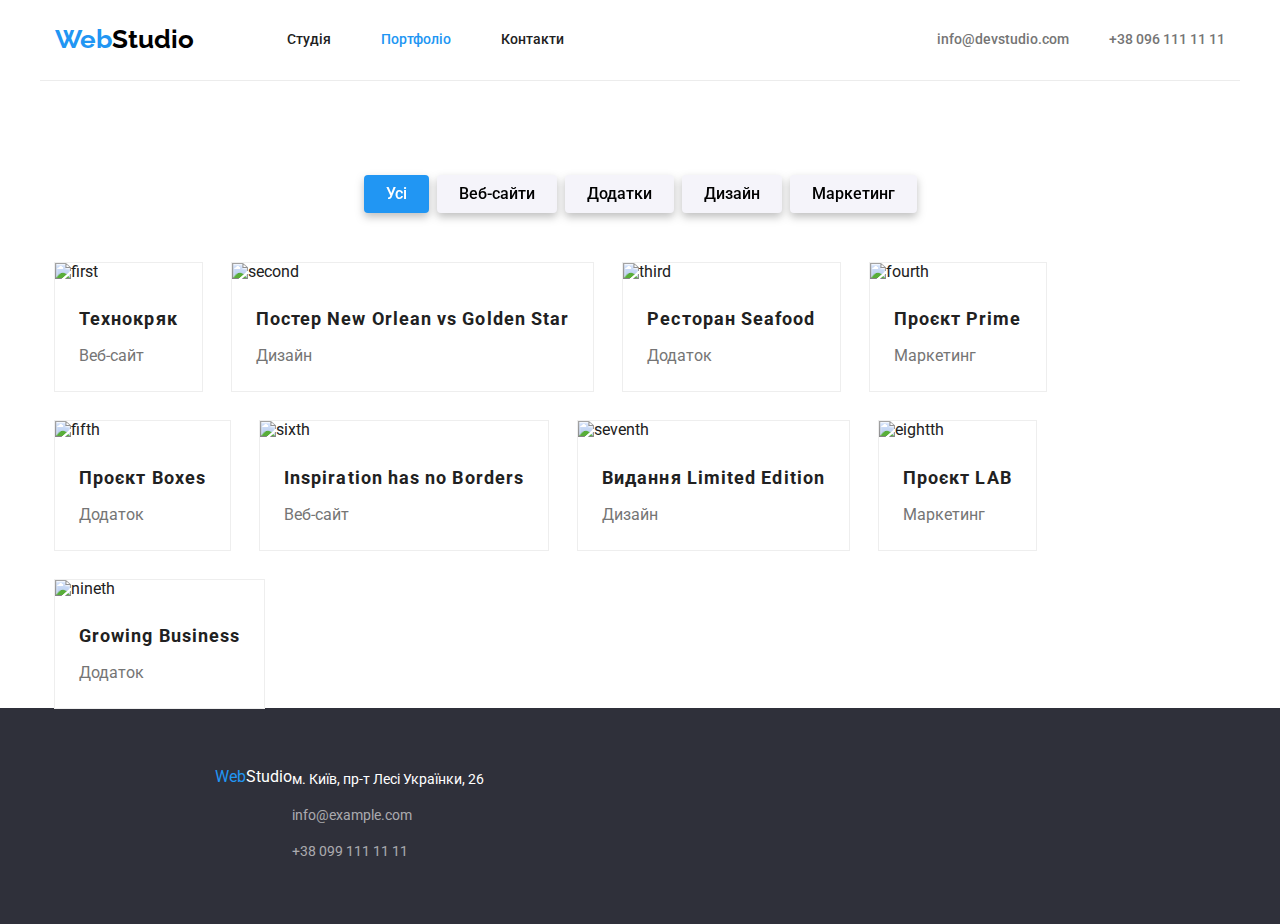
==== portfolio.html @ 038232db "add graphics" ====
<!DOCTYPE html>
<html lang="en">
  <head>
    <meta charset="UTF-8" />
    <meta http-equiv="X-UA-Compatible" content="IE=edge" />
    <meta name="viewport" content="width=device-width, initial-scale=1.0" />
    <link rel="preconnect" href="https://fonts.googleapis.com" />
    <link rel="preconnect" href="https://fonts.gstatic.com" crossorigin />
    <link
      href="https://fonts.googleapis.com/css2?family=Raleway:wght@700&family=Roboto:wght@400;500;700;900&display=swap"
      rel="stylesheet"
    />
    <link
      rel="stylesheet"
      href="https://cdnjs.cloudflare.com/ajax/libs/modern-normalize/1.0.0/modern-normalize.min.css"
    />
    <link rel="stylesheet" href="./css/styles.css" />
    <title>Portfolio</title>
  </head>
  <body>
    <!-- HEADER -->
    <header>
      <div class="container header">
        <nav class="nav-header">
          <a href="/" lang="en" class="logo upper-logo">
            <span class="logo-blue">Web</span
            ><span class="logo-black">Studio</span>
          </a>
          <ul class="header-list">
            <li class="header-list-item"><a href="./index.html">Студія</a></li>
            <li class="header-list-item header-list-item-portfolio">
              <a href="/">Портфоліо</a>
            </li>
            <li class="header-list-item"><a href="#contacts">Контакти</a></li>
          </ul>
        </nav>
        <div class="header-contacts">
          <ul class="header-contacts-list">
            <li class="header-contacts-list-item">
              <a href="mailto:info@devstudio.com">info@devstudio.com</a>
            </li>
            <li class="header-contacts-list-item">
              <a href="tel:+380961111111">+38 096 111 11 11</a>
            </li>
          </ul>
        </div>
      </div>
    </header>
    <!-- PORTFOLIO -->
    <main>
      <section>
        <div class="container navigation">
          <h2 hidden>Всі розділи</h2>
          <nav class="nav-buttons">
            <button class="button portfolio-btn active-btn" type="button">
              Усі
            </button>
            <button class="button portfolio-btn" type="button">
              Веб-сайти
            </button>
            <button class="button portfolio-btn" type="button">Додатки</button>
            <button class="button portfolio-btn" type="button">Дизайн</button>
            <button class="button portfolio-btn" type="button">
              Маркетинг
            </button>
          </nav>
        </div>
      </section>
      <section>
        <div class="container cards">
          <h2 hidden>Наші проєкти</h2>
          <ul class="card-list">
            <li class="card-item">
              <img
                src="./images/portfolio/first_pic.jpg"
                alt="first"
                width="370"
                height="294"
              />
              <div class="card-info">
                <h3 class="card-title">Технокряк</h3>
                <p class="card-desk">Веб-сайт</p>
              </div>
            </li>
            <li class="card-item">
              <img
                src="./images/portfolio/second_pic.jpg"
                alt="second"
                width="370"
                height="294"
              />
              <div class="card-info">
                <h3 class="card-title">Постер New Orlean vs Golden Star</h3>
                <p class="card-desk">Дизайн</p>
              </div>
            </li>
            <li class="card-item">
              <img
                src="./images/portfolio/third_pic.jpg"
                alt="third"
                width="370"
                height="294"
              />
              <div class="card-info">
                <h3 class="card-title">Ресторан Seafood</h3>
                <p class="card-desk">Додаток</p>
              </div>
            </li>
            <li class="card-item">
              <img
                src="./images/portfolio/fourth_pic.jpg"
                alt="fourth"
                width="370"
                height="294"
              />
              <div class="card-info">
                <h3 class="card-title">Проєкт Prime</h3>
                <p class="card-desk">Маркетинг</p>
              </div>
            </li>
            <li class="card-item">
              <img
                src="./images/portfolio/fifth_pic.jpg"
                alt="fifth"
                width="370"
                height="294"
              />
              <div class="card-info">
                <h3 class="card-title">Проєкт Boxes</h3>
                <p class="card-desk">Додаток</p>
              </div>
            </li>
            <li class="card-item">
              <img
                src="./images/portfolio/sixth_pic.jpg"
                alt="sixth"
                width="370"
                height="294"
              />
              <div class="card-info">
                <h3 class="card-title">Inspiration has no Borders</h3>
                <p class="card-desk">Веб-сайт</p>
              </div>
            </li>
            <li class="card-item">
              <img
                src="./images/portfolio/seventh_pic.jpg"
                alt="seventh"
                width="370"
                height="294"
              />
              <div class="card-info">
                <h3 class="card-title">Видання Limited Edition</h3>
                <p class="card-desk">Дизайн</p>
              </div>
            </li>
            <li class="card-item">
              <img
                src="./images/portfolio/eigthth_pic.jpg"
                alt="eightth"
                width="370"
                height="294"
              />
              <div class="card-info">
                <h3 class="card-title">Проєкт LAB</h3>
                <p class="card-desk">Маркетинг</p>
              </div>
            </li>
            <li class="card-item">
              <img
                src="./images/portfolio/nineth_pic.jpg"
                alt="nineth"
                width="370"
                height="294"
              />
              <div class="card-info">
                <h3 class="card-title">Growing Business</h3>
                <p class="card-desk">Додаток</p>
              </div>
            </li>
          </ul>
        </div>
      </section>
    </main>
    <!-- FOOTER-SECTION -->
    <footer>
      <div class="footer">
        <a class="footer-logo" href="/" lang="en">
          <span class="logo-blue">Web</span
          ><span class="logo-white">Studio</span>
        </a>
        <address class="address-footer" id="contacts">
          <ul>
            <li class="list-address">м. Київ, пр-т Лесі Українки, 26</li>
            <li class="footer-list-contacts">
              <a class="footer-mail" href="mailto:info@example.com"
                >info@example.com</a
              >
            </li>
            <li class="footer-list-contacts">
              <a class="footer-tel" href="tel:+380991111111"
                >+38 099 111 11 11</a
              >
            </li>
          </ul>
        </address>
      </div>
    </footer>
  </body>
</html>
---- css/styles.css ----
:root {
    --brand-color-blue: #2196F3;
    --logo-color-black: #000000;
    --text-color-grey: #757575;
    --text-color-black: #212121;
    --text-color-white: #FFFFFF;
    --background-color-light: #FFFFFF;
    --background-color-grey: #F5F4FA;
    --background-color-black: #2F303A;
    --icon-grey-color: #AFB1B8;
}

body {
    color: var(--text-color-black);
    background-color: var(--background-color-light);
    font-family: 'Roboto', sans-serif;
}

a {
    text-decoration: none;
    color: currentColor;
}

h1, h2, h3, h4, p {
    margin: 0;
}

ul {
    list-style: none;
    padding: 0;
    margin: 0;
}

.container {
    width: 1200px;
    margin: 0 auto;
    padding: 0 15px;
}

.section {
    padding: 94px 0;
}

.button {
    cursor: pointer;
    border-radius: 4px;
    filter: drop-shadow(0px 4px 4px rgba(0, 0, 0, 0.25));
    border: none;
}

.logo {
    font-family: 'Raleway', sans-serif;
    font-weight: 700;
    font-size: 26px;
    line-height: 1.19;
}

.h2-title {
    font-weight: 700;
    font-size: 36px;
    line-height: 1.17;
    text-align: center;
    letter-spacing: 0.03em;
    margin-bottom: 50px;
}

/* HEADER */
.header {
    display: flex;
    justify-content: space-between;
    align-items: center;
}

.nav-header {
display: flex;
align-items: center;
}

.upper-logo {
    padding-top: 24px;
    padding-bottom: 25px;
    margin-right: 93px;
}

.logo-blue {
    color: var(--brand-color-blue);
}

.logo-black {
    color: var(--logo-color-black);
}

.header-list {
    display: flex;
}

.header-list-item {
    font-weight: 500;
    font-size: 14px;
    line-height: 1.14;
    padding: 32px 0;
}

.header-list-item:hover, .header-list-item:focus {
    color: var(--brand-color-blue);
}

.header-list-item:not(:last-child) {
    margin-right: 50px;
}

.header-contacts-link {
    margin-right: 10px;
}

.header-list-item-portfolio, .header-list-item-studio {
    color: var(--brand-color-blue);
}

.header-contacts {
    display: flex;
}

.header-contacts-list {
    display: flex;
    justify-content: space-between;
}

.header-contacts-list-item {
    display: flex;
    align-items: center;
    color: var(--text-color-grey);
    font-weight: 500;
    font-size: 14px;
    line-height: 1.14;
    padding: 32px 0;
}

.header-contacts-link:hover, .header-contacts-link:focus {
    color: var(--brand-color-blue);
}

.header-contacts-list-item:not(:last-child) {
margin-right: 40px;
}

.header-contacts-link:hover .header-icons {
    fill: var(--brand-color-blue);
}

.header-contacts-link:focus .header-icons {
    fill: var(--brand-color-blue);
}

.header-icons {
    fill: var(--text-color-grey);
    margin-right: 10px;
}

/* HERO */
.hero-section {
    background-image: linear-gradient(rgba(47, 48, 58, .4), rgba(47, 48, 58, .4)), url(../images/index/hero.jpg);
    background-repeat: no-repeat;
    background-size: cover;
    background-position: center;
    background-color: var(--background-color-black);
    max-width: 1600px;
    margin: 0 auto;
}

.hero {
    padding: 200px 0;
}

.hero-title {
    color: var(--text-color-white);
    font-weight: 900;
    font-size: 44px;
    text-align: center;
    letter-spacing: 0.06em;
    text-transform: uppercase;
    line-height: 1.36;
    width: 696px;
    height: 120px;
    margin: 0 auto 30px auto;
}

.hero-btn {
    display: block;
    color: var(--text-color-white);
    background-color: var(--brand-color-blue);
    font-weight: 700;
    line-height: 1.88;
    text-align: center;
    letter-spacing: 0.06em;
    margin: 0 auto;
    width: 200px;
    height: 50px;
}

/* FEATURES */
.advantages-list {
    display: flex;
}

.advantages-list-item {
    max-width: 270px;
}

.advantages-list-item:not(:last-child) {
    margin-right: 30px;
}

.features-svg-container {
    display: flex;
    justify-content: center;
    align-items: center;
    background-color: var(--background-color-grey);
    border-radius: 4px;
    height: 120px; 
    margin-bottom: 30px;
}

.features-title {
    font-weight: 700;
    font-size: 14px;
    line-height: 1.14;
    letter-spacing: 0.03em;
    text-transform: uppercase;
    margin-bottom: 10px;
}

.features-desc {
    color: var(--text-color-grey);
    font-size: 14px;
    line-height: 1.71;
    letter-spacing: 0.03em;
}

/* WHAT-ARE-WE-DOING */
.our-work {
    padding-bottom: 94px;
}

.our-work-list {
    display: flex;
    justify-content: space-between;
}

/* TEAM */
.team-section {
    background-color: var(--background-color-grey);
    padding-bottom: 94px;
}

.team-section-list {
    display: flex;
    justify-content: space-between;
    width: 1200px;
    margin: 0 auto;
    padding: 0 15px;
}

.team-section-list-item {
    background-color: var(--background-color-light);
    line-height: 1.19;
    text-align: center;
    box-shadow: 0px 1px 3px rgba(0, 0, 0, 0.12), 0px 1px 1px rgba(0, 0, 0, 0.14), 0px 2px 1px rgba(0, 0, 0, 0.2);
    border-radius: 0px 0px 4px 4px;
}

.team-person-name {
    font-weight: 500;
    margin: 30px auto 10px auto
}

.team-person-position {
    color: var(--text-color-grey);
    margin-bottom: 16px;
}

.team-socmedia-list {
    margin-bottom: 30px;
}

.team-socmedia-icon {
    fill: var(--icon-grey-color);
}

.socmedia-link:hover .team-socmedia-icon {
    fill: var(--text-color-white);
}

.socmedia-link:focus .team-socmedia-icon {
    fill: var(--text-color-white);
}

/* CLIENTS-SECTION */
.clients-list {
    display: flex;
    justify-content: space-between;
}

.clients-link {
    display: flex;
    width: 170px;
    height: 92px;
    justify-content: center;
    align-items: center;
    border: 1px solid #AFB1B8;
    border-radius: 4px;
}

.clients-link:hover {
    border-color: var(--brand-color-blue);
}

.clients-link:hover .client-icon {
    fill: var(--brand-color-blue);
}

.clients-link:focus .client-icon {
    fill: var(--brand-color-blue);
}

.client-icon {
    fill: var(--icon-grey-color);
}

/* FOOTER */
.footer {
    background-color: var(--background-color-black);
    padding: 60px 215px;
    display: flex;
}

.address-footer {
    font-style: normal;
    font-size: 14px;
    line-height: 1.71;
}

.footer-logo {
    display: flex;
    margin-bottom: 28px;
}

.logo-white {
    color: var(--text-color-white);
}

.list-address {
    color: var(--text-color-white);
    margin-bottom: 12px;
}

.footer-mail {
    display: flex;
    margin-bottom: 12px;
}

.footer-list-contacts {
    color: rgba(255, 255, 255, 0.6);
}

.footer-socmedia {
    margin-left: 94px;
}

.footer-title {
    font-size: 14px;
    line-height: 1.14;
    letter-spacing: 0.03em;
    text-transform: uppercase;
    color: var(--text-color-white);
    margin-bottom: 20px;
}

.socmedia-list {
    display: flex;
    justify-content: center;
    align-items: center;
    gap: 10px;
}

.socmedia-link {
    display: flex;
    justify-content: center;
    align-items: center;
    width: 44px;
    height: 44px;
    border-radius: 50%;
    background: rgba(255, 255, 255, 0.1);
}

.socmedia-icon {
    fill: var(--text-color-white);
}

.socmedia-link:hover, .socmedia-link:focus {
    background-color: var(--brand-color-blue);
}
 

/* PORTFOLIO */
.navigation {
    border-top: 1px solid #ECECEC;
    padding-top: 94px;

}

.nav-buttons {
    display: flex;
    justify-content: center;
    padding-bottom: 50px;
}

.portfolio-btn {
    background-color: var(--background-color-grey);
    border-radius: 4px;
    font-weight: 500;
    line-height: 1.62;
    text-align: center;
    padding: 6px 22px;
}

.portfolio-btn:not(:last-child) {
    margin-right: 8px;
}

.portfolio-btn:hover, .portfolio-btn:focus {
    color: var(--text-color-white);
    background-color: var(--brand-color-blue);
}

.active-btn {
    color: var(--text-color-white);
    background-color: var(--brand-color-blue);
}

.card-list {
    display: flex;
    flex-wrap: wrap;
    gap: 30px;
}

.card-item {
    outline: 1px solid #EEEEEE;
}

.card-info {
    padding: 20px 24px;
}

.card-title {
    font-weight: 700;
    font-size: 18px;
    line-height: 2.00;
    letter-spacing: 0.06em;
    margin-bottom: 4px;
}

.card-desk {
    color: var(--text-color-grey);
    line-height: 1.88;
}
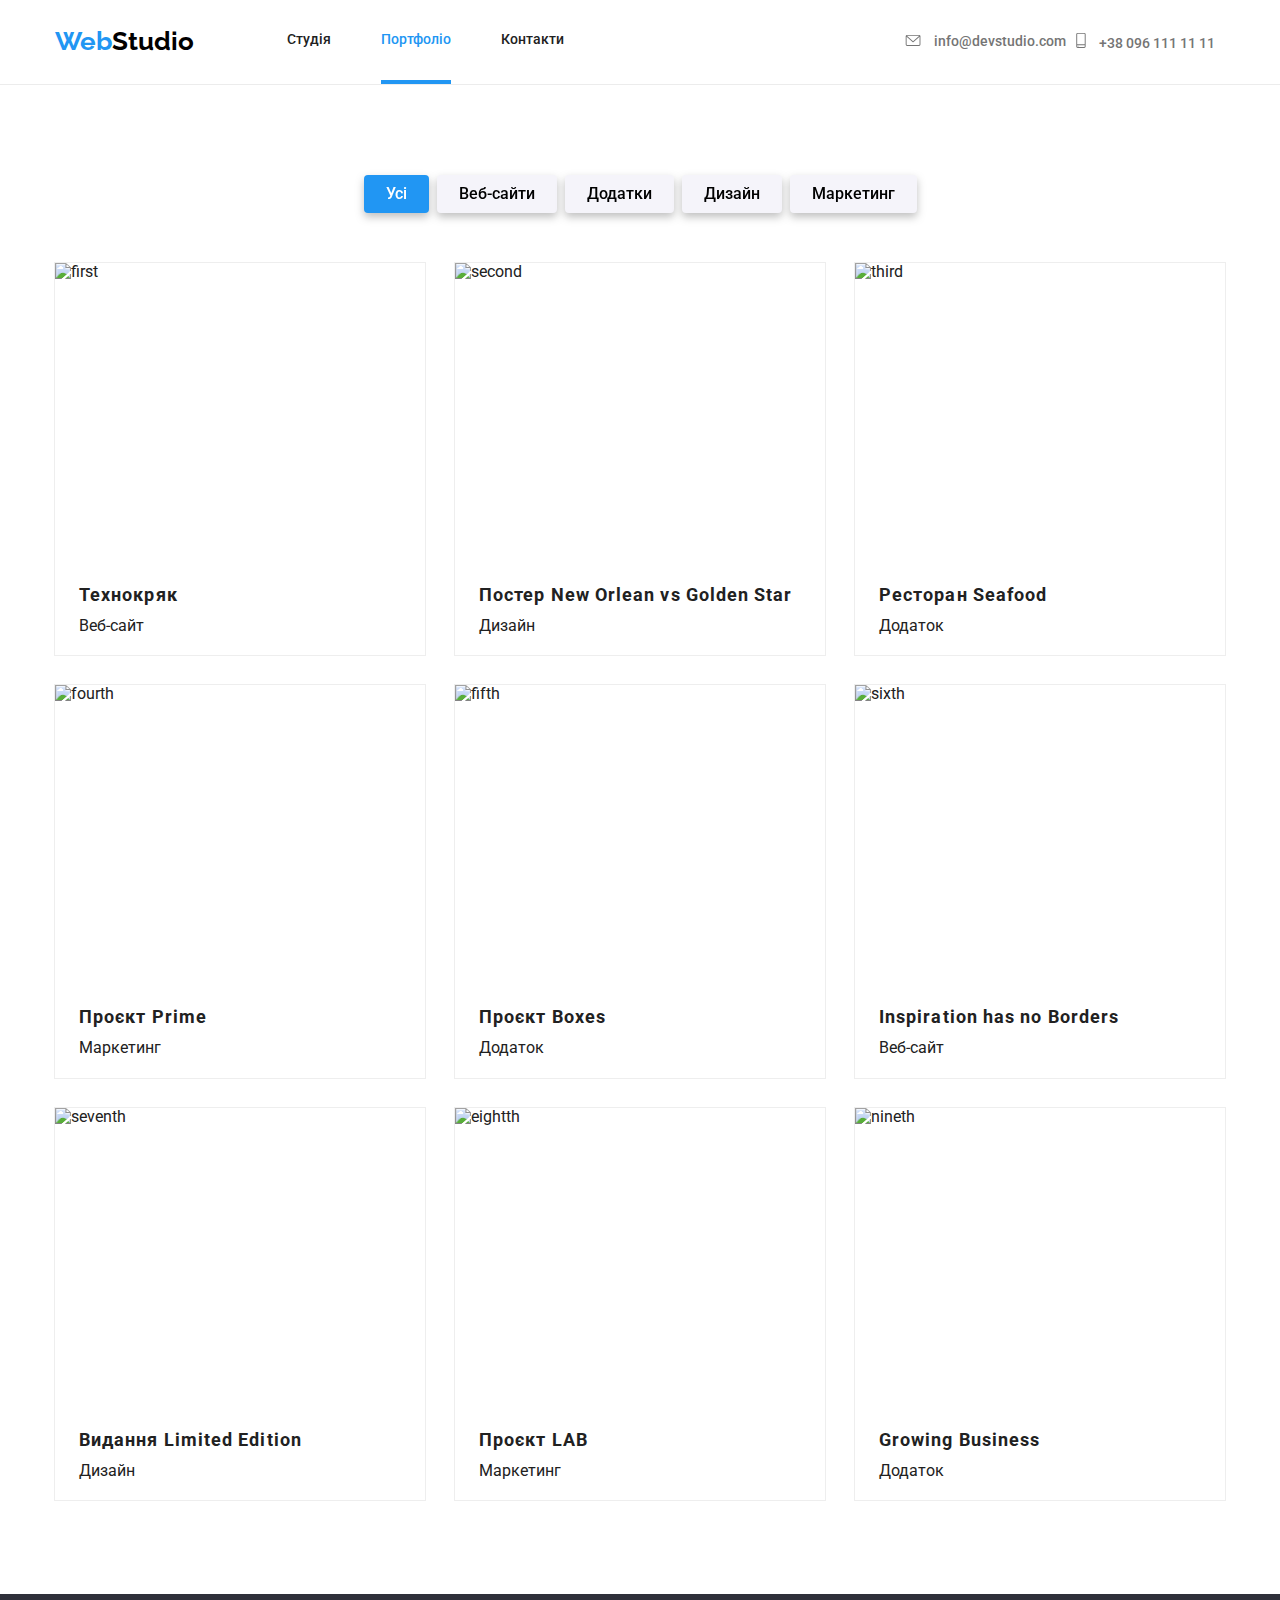
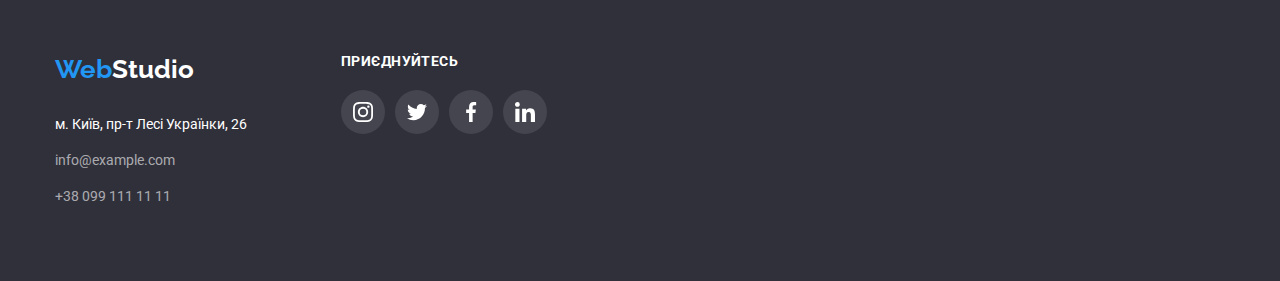
==== commit d9069361: "Merge pull request #5 from olekspyl/hw5" ====
--- a/portfolio.html
+++ b/portfolio.html
@@ -19,28 +19,46 @@
   </head>
   <body>
     <!-- HEADER -->
-    <header>
-      <div class="container header">
-        <nav class="nav-header">
-          <a href="/" lang="en" class="logo upper-logo">
-            <span class="logo-blue">Web</span
-            ><span class="logo-black">Studio</span>
+    <header class="header">
+      <div class="container header__container">
+        <nav class="header__nav nav">
+          <a href="/" lang="en" class="logo logo__header-logo">
+            <span class="logo--blue">Web</span
+            ><span class="logo--black">Studio</span>
           </a>
-          <ul class="header-list">
-            <li class="header-list-item"><a href="./index.html">Студія</a></li>
-            <li class="header-list-item header-list-item-portfolio">
-              <a href="/">Портфоліо</a>
-            </li>
-            <li class="header-list-item"><a href="#contacts">Контакти</a></li>
+          <ul class="nav-list">
+            <li class="nav-list__item">
+              <a class="nav-list__link" href="./index.html">Студія</a>
+            </li>
+            <li class="nav-list__item nav-list--active-item">
+              <a class="nav-list__link" href="/">Портфоліо</a>
+            </li>
+            <li class="nav-list__item">
+              <a class="nav-list__link" href="#contacts">Контакти</a>
+            </li>
           </ul>
         </nav>
-        <div class="header-contacts">
-          <ul class="header-contacts-list">
-            <li class="header-contacts-list-item">
-              <a href="mailto:info@devstudio.com">info@devstudio.com</a>
-            </li>
-            <li class="header-contacts-list-item">
-              <a href="tel:+380961111111">+38 096 111 11 11</a>
+        <div class="contacts">
+          <ul class="contacts__list">
+            <li class="contacts__item--rgb">
+              <a class="contacts__link" href="mailto:info@devstudio.com">
+                <svg class="contacts__icon" width="16" height="12">
+                  <use
+                    href="./images/icons/symbol-defs.svg#icon-envelope"
+                  ></use>
+                </svg>
+                info@devstudio.com
+              </a>
+            </li>
+            <li class="contacts__item--rgb">
+              <a class="contacts__link" href="tel:+380961111111">
+                <svg class="contacts__icon" width="10" height="16">
+                  <use
+                    href="./images/icons/symbol-defs.svg#icon-smartphone"
+                  ></use>
+                </svg>
+                +38 096 111 11 11
+              </a>
             </li>
           </ul>
         </div>
@@ -50,8 +68,8 @@
     <main>
       <section>
         <div class="container navigation">
-          <h2 hidden>Всі розділи</h2>
-          <nav class="nav-buttons">
+          <h2 class="visually-hidden">Всі розділи</h2>
+          <nav class="navigation__button">
             <button class="button portfolio-btn active-btn" type="button">
               Усі
             </button>
@@ -67,143 +85,274 @@
         </div>
       </section>
       <section>
-        <div class="container cards">
-          <h2 hidden>Наші проєкти</h2>
-          <ul class="card-list">
-            <li class="card-item">
-              <img
-                src="./images/portfolio/first_pic.jpg"
-                alt="first"
-                width="370"
-                height="294"
-              />
-              <div class="card-info">
-                <h3 class="card-title">Технокряк</h3>
-                <p class="card-desk">Веб-сайт</p>
-              </div>
-            </li>
-            <li class="card-item">
-              <img
-                src="./images/portfolio/second_pic.jpg"
-                alt="second"
-                width="370"
-                height="294"
-              />
-              <div class="card-info">
-                <h3 class="card-title">Постер New Orlean vs Golden Star</h3>
-                <p class="card-desk">Дизайн</p>
-              </div>
-            </li>
-            <li class="card-item">
-              <img
-                src="./images/portfolio/third_pic.jpg"
-                alt="third"
-                width="370"
-                height="294"
-              />
-              <div class="card-info">
-                <h3 class="card-title">Ресторан Seafood</h3>
-                <p class="card-desk">Додаток</p>
-              </div>
-            </li>
-            <li class="card-item">
-              <img
-                src="./images/portfolio/fourth_pic.jpg"
-                alt="fourth"
-                width="370"
-                height="294"
-              />
-              <div class="card-info">
-                <h3 class="card-title">Проєкт Prime</h3>
-                <p class="card-desk">Маркетинг</p>
-              </div>
-            </li>
-            <li class="card-item">
-              <img
-                src="./images/portfolio/fifth_pic.jpg"
-                alt="fifth"
-                width="370"
-                height="294"
-              />
-              <div class="card-info">
-                <h3 class="card-title">Проєкт Boxes</h3>
-                <p class="card-desk">Додаток</p>
-              </div>
-            </li>
-            <li class="card-item">
-              <img
-                src="./images/portfolio/sixth_pic.jpg"
-                alt="sixth"
-                width="370"
-                height="294"
-              />
-              <div class="card-info">
-                <h3 class="card-title">Inspiration has no Borders</h3>
-                <p class="card-desk">Веб-сайт</p>
-              </div>
-            </li>
-            <li class="card-item">
-              <img
-                src="./images/portfolio/seventh_pic.jpg"
-                alt="seventh"
-                width="370"
-                height="294"
-              />
-              <div class="card-info">
-                <h3 class="card-title">Видання Limited Edition</h3>
-                <p class="card-desk">Дизайн</p>
-              </div>
-            </li>
-            <li class="card-item">
-              <img
-                src="./images/portfolio/eigthth_pic.jpg"
-                alt="eightth"
-                width="370"
-                height="294"
-              />
-              <div class="card-info">
-                <h3 class="card-title">Проєкт LAB</h3>
-                <p class="card-desk">Маркетинг</p>
-              </div>
-            </li>
-            <li class="card-item">
-              <img
-                src="./images/portfolio/nineth_pic.jpg"
-                alt="nineth"
-                width="370"
-                height="294"
-              />
-              <div class="card-info">
-                <h3 class="card-title">Growing Business</h3>
-                <p class="card-desk">Додаток</p>
-              </div>
+        <div class="container cards__container">
+          <h2 class="visually-hidden">Наші проєкти</h2>
+          <ul class="cards__list">
+            <li class="cards__item">
+              <a href="/" class="cards__link">
+                <img
+                  src="./images/portfolio/first_pic.jpg"
+                  alt="first"
+                  width="370"
+                  height="294"
+                  class="cards__img"
+                />
+                <div class="cards__overlay">
+                  <p class="cards__text">
+                    Ресурс пропонує комплексні пропозиції з різним рівнем
+                    функціоналу та сервісів. Все це дозволить відвідувачу
+                    отримати вичерпні відомості про компанію чи приватну особу.
+                  </p>
+                </div>
+                <div class="cards__info">
+                  <h3 class="cards__title">Технокряк</h3>
+                  <p class="cards__desk">Веб-сайт</p>
+                </div>
+              </a>
+            </li>
+            <li class="cards__item">
+              <a href="/" class="cards__link">
+                <img
+                  src="./images/portfolio/second_pic.jpg"
+                  alt="second"
+                  width="370"
+                  height="294"
+                  class="cards__img"
+                />
+                <div class="cards__overlay">
+                  <p class="cards__text">
+                    Ресурс пропонує комплексні пропозиції з різним рівнем
+                    функціоналу та сервісів. Все це дозволить відвідувачу
+                    отримати вичерпні відомості про компанію чи приватну особу.
+                  </p>
+                </div>
+                <div class="cards__info">
+                  <h3 class="cards__title">Постер New Orlean vs Golden Star</h3>
+                  <p class="cards__desk">Дизайн</p>
+                </div>
+              </a>
+            </li>
+            <li class="cards__item">
+              <a href="/" class="cards__link">
+                <img
+                  src="./images/portfolio/third_pic.jpg"
+                  alt="third"
+                  width="370"
+                  height="294"
+                  class="cards__img"
+                />
+                <div class="cards__overlay">
+                  <p class="cards__text">
+                    Ресурс пропонує комплексні пропозиції з різним рівнем
+                    функціоналу та сервісів. Все це дозволить відвідувачу
+                    отримати вичерпні відомості про компанію чи приватну особу.
+                  </p>
+                </div>
+                <div class="cards__info">
+                  <h3 class="cards__title">Ресторан Seafood</h3>
+                  <p class="cards__desk">Додаток</p>
+                </div>
+              </a>
+            </li>
+            <li class="cards__item">
+              <a href="/" class="cards__link">
+                <img
+                  src="./images/portfolio/fourth_pic.jpg"
+                  alt="fourth"
+                  width="370"
+                  height="294"
+                  class="cards__img"
+                />
+                <div class="cards__overlay">
+                  <p class="cards__text">
+                    Ресурс пропонує комплексні пропозиції з різним рівнем
+                    функціоналу та сервісів. Все це дозволить відвідувачу
+                    отримати вичерпні відомості про компанію чи приватну особу.
+                  </p>
+                </div>
+                <div class="cards__info">
+                  <h3 class="cards__title">Проєкт Prime</h3>
+                  <p class="cards__desk">Маркетинг</p>
+                </div>
+              </a>
+            </li>
+            <li class="cards__item">
+              <a href="/" class="cards__link">
+                <img
+                  src="./images/portfolio/fifth_pic.jpg"
+                  alt="fifth"
+                  width="370"
+                  height="294"
+                  class="cards__img"
+                />
+                <div class="cards__overlay">
+                  <p class="cards__text">
+                    Ресурс пропонує комплексні пропозиції з різним рівнем
+                    функціоналу та сервісів. Все це дозволить відвідувачу
+                    отримати вичерпні відомості про компанію чи приватну особу.
+                  </p>
+                </div>
+                <div class="cards__info">
+                  <h3 class="cards__title">Проєкт Boxes</h3>
+                  <p class="cards__desk">Додаток</p>
+                </div>
+              </a>
+            </li>
+            <li class="cards__item">
+              <a href="/" class="cards__link">
+                <img
+                  src="./images/portfolio/sixth_pic.jpg"
+                  alt="sixth"
+                  width="370"
+                  height="294"
+                  class="cards__img"
+                />
+                <div class="cards__overlay">
+                  <p class="cards__text">
+                    Ресурс пропонує комплексні пропозиції з різним рівнем
+                    функціоналу та сервісів. Все це дозволить відвідувачу
+                    отримати вичерпні відомості про компанію чи приватну особу.
+                  </p>
+                </div>
+                <div class="cards__info">
+                  <h3 class="cards__title">Inspiration has no Borders</h3>
+                  <p class="cards__desk">Веб-сайт</p>
+                </div>
+              </a>
+            </li>
+            <li class="cards__item">
+              <a href="/" class="cards__link">
+                <img
+                  src="./images/portfolio/seventh_pic.jpg"
+                  alt="seventh"
+                  width="370"
+                  height="294"
+                  class="cards__img"
+                />
+                <div class="cards__overlay">
+                  <p class="cards__text">
+                    Ресурс пропонує комплексні пропозиції з різним рівнем
+                    функціоналу та сервісів. Все це дозволить відвідувачу
+                    отримати вичерпні відомості про компанію чи приватну особу.
+                  </p>
+                </div>
+                <div class="cards__info">
+                  <h3 class="cards__title">Видання Limited Edition</h3>
+                  <p class="cards__desk">Дизайн</p>
+                </div>
+              </a>
+            </li>
+            <li class="cards__item">
+              <a href="/" class="cards__link">
+                <img
+                  src="./images/portfolio/eigthth_pic.jpg"
+                  alt="eightth"
+                  width="370"
+                  height="294"
+                  class="cards__img"
+                />
+                <div class="cards__overlay">
+                  <p class="cards__text">
+                    Ресурс пропонує комплексні пропозиції з різним рівнем
+                    функціоналу та сервісів. Все це дозволить відвідувачу
+                    отримати вичерпні відомості про компанію чи приватну особу.
+                  </p>
+                </div>
+                <div class="cards__info">
+                  <h3 class="cards__title">Проєкт LAB</h3>
+                  <p class="cards__desk">Маркетинг</p>
+                </div>
+              </a>
+            </li>
+            <li class="cards__item">
+              <a href="/" class="cards__link">
+                <img
+                  src="./images/portfolio/nineth_pic.jpg"
+                  alt="nineth"
+                  width="370"
+                  height="294"
+                  class="cards__img"
+                />
+                <div class="cards__overlay">
+                  <p class="cards__text">
+                    Ресурс пропонує комплексні пропозиції з різним рівнем
+                    функціоналу та сервісів. Все це дозволить відвідувачу
+                    отримати вичерпні відомості про компанію чи приватну особу.
+                  </p>
+                </div>
+                <div class="cards__info">
+                  <h3 class="cards__title">Growing Business</h3>
+                  <p class="cards__desk">Додаток</p>
+                </div>
+              </a>
             </li>
           </ul>
         </div>
       </section>
     </main>
     <!-- FOOTER-SECTION -->
-    <footer>
-      <div class="footer">
-        <a class="footer-logo" href="/" lang="en">
-          <span class="logo-blue">Web</span
-          ><span class="logo-white">Studio</span>
-        </a>
-        <address class="address-footer" id="contacts">
-          <ul>
-            <li class="list-address">м. Київ, пр-т Лесі Українки, 26</li>
-            <li class="footer-list-contacts">
-              <a class="footer-mail" href="mailto:info@example.com"
-                >info@example.com</a
-              >
-            </li>
-            <li class="footer-list-contacts">
-              <a class="footer-tel" href="tel:+380991111111"
-                >+38 099 111 11 11</a
-              >
+    <footer class="footer__section">
+      <div class="container footer">
+        <div class="footer__info">
+          <a class="logo footer__logo" href="/" lang="en">
+            <span class="logo--blue">Web</span
+            ><span class="logo--white">Studio</span>
+          </a>
+          <address class="address" id="contacts">
+            <ul>
+              <li class="address__item">м. Київ, пр-т Лесі Українки, 26</li>
+              <li class="contacts__item--rgba">
+                <a class="contacts__link--footer" href="mailto:info@example.com"
+                  >info@example.com</a
+                >
+              </li>
+              <li class="contacts__item--rgba">
+                <a class="contacts__link--footer" href="tel:+380991111111"
+                  >+38 099 111 11 11</a
+                >
+              </li>
+            </ul>
+          </address>
+        </div>
+        <div class="footer__socmedia">
+          <h3 class="h3-title footer__h3-title">Приєднуйтесь</h3>
+          <ul class="socmedia-list">
+            <li class="socmedia-list__icon">
+              <a class="socmedia-list__link" href="/" aria-label="instagram">
+                <svg class="socmedia-list__icon--white" width="20" height="20">
+                  <use
+                    href="./images/icons/symbol-defs.svg#icon-instagram"
+                  ></use>
+                </svg>
+              </a>
+            </li>
+            <li class="socmedia-list__icon">
+              <a class="socmedia-list__link" href="/" aria-label="twitter">
+                <svg class="socmedia-list__icon--white" width="20" height="20">
+                  <use href="./images/icons/symbol-defs.svg#icon-twitter"></use>
+                </svg>
+              </a>
+            </li>
+            <li class="socmedia-list__icon">
+              <a class="socmedia-list__link" href="/" aria-label="facebook">
+                <svg class="socmedia-list__icon--white" width="20" height="20">
+                  <use
+                    href="./images/icons/symbol-defs.svg#icon-facebook"
+                  ></use>
+                </svg>
+              </a>
+            </li>
+            <li class="socmedia-list__icon">
+              <a class="socmedia-list__link" href="/" aria-label="linkedin">
+                <svg class="socmedia-list__icon--white" width="20" height="20">
+                  <use
+                    href="./images/icons/symbol-defs.svg#icon-linkedin"
+                  ></use>
+                </svg>
+              </a>
             </li>
           </ul>
-        </address>
+        </div>
       </div>
     </footer>
   </body>
--- a/css/styles.css
+++ b/css/styles.css
@@ -8,6 +8,27 @@
     --background-color-grey: #F5F4FA;
     --background-color-black: #2F303A;
     --icon-grey-color: #AFB1B8;
+
+    --color-transition: color 500ms cubic-bezier(0.4, 0, 0.2, 1);
+    --border-color-transition: border-color 500ms cubic-bezier(0.4, 0, 0.2, 1);
+    --fill-transition: fill 500ms cubic-bezier(0.4, 0, 0.2, 1);
+    --background-color-transition: background-color 500ms cubic-bezier(0.4, 0, 0.2, 1);
+    --shadow-color-transition: box-shadow 500ms cubic-bezier(0.4, 0, 0.2, 1);
+    --transform-transition: transform 500ms cubic-bezier(0.4, 0, 0.2, 1);
+}
+
+.visually-hidden {
+    position: absolute;
+    width: 1px;
+    height: 1px;
+    margin: -1px;
+    border: 0;
+    padding: 0;
+
+    white-space: nowrap;
+    clip-path: inset(100%);
+    clip: rect(0 0 0 0);
+    overflow: hidden;
 }
 
 body {
@@ -46,6 +67,8 @@
     border-radius: 4px;
     filter: drop-shadow(0px 4px 4px rgba(0, 0, 0, 0.25));
     border: none;
+    text-align: center;
+    border-color: transparent;
 }
 
 .logo {
@@ -64,101 +87,145 @@
     margin-bottom: 50px;
 }
 
+.h3-title {
+    font-weight: 700;
+    font-size: 14px;
+    line-height: 1.14;
+    letter-spacing: 0.03em;
+    text-transform: uppercase;
+}
+
+@keyframes fade-in {
+    from {
+        opasity: 0;
+        transform: translateX(-200px) scale(0.2);
+    }
+
+    to {
+        opasity: 1;
+        transform: translateX(0) scale(1);
+    }
+}
+
 /* HEADER */
 .header {
+    position: fixed;
+    width: 100%;
+    top: 0;
+    left: 0;
+    background-color: var(--background-color-light);
+    z-index: 1;
+    border-bottom: 1px solid #ECECEC;;
+}
+
+.header__container {
     display: flex;
     justify-content: space-between;
     align-items: center;
 }
 
-.nav-header {
+.header__nav {
 display: flex;
 align-items: center;
 }
 
-.upper-logo {
+.logo__header-logo {
     padding-top: 24px;
     padding-bottom: 25px;
     margin-right: 93px;
 }
 
-.logo-blue {
+.logo--blue {
     color: var(--brand-color-blue);
 }
 
-.logo-black {
+.logo--black {
     color: var(--logo-color-black);
 }
 
-.header-list {
-    display: flex;
-}
-
-.header-list-item {
+.nav-list {
+    display: flex;
+}
+
+.nav-list__item {
     font-weight: 500;
     font-size: 14px;
     line-height: 1.14;
+}
+
+.nav-list__item:not(:last-child) {
+    margin-right: 50px;
+}
+
+.nav-list--active-item {
+    color: var(--brand-color-blue);
+}
+
+.nav-list--active-item::after {
+    content: "";
+    display: block;
+    border-bottom: 4px solid var(--brand-color-blue);
+    width: 100%;
+}
+
+.nav-list__link {
     padding: 32px 0;
-}
-
-.header-list-item:hover, .header-list-item:focus {
+    display: block;
+    transition: var(--color-transition);
+}
+
+.nav-list__link:hover, .nav-list__link:focus {
     color: var(--brand-color-blue);
 }
 
-.header-list-item:not(:last-child) {
-    margin-right: 50px;
-}
-
-.header-contacts-link {
-    margin-right: 10px;
-}
-
-.header-list-item-portfolio, .header-list-item-studio {
-    color: var(--brand-color-blue);
-}
-
-.header-contacts {
-    display: flex;
-}
-
-.header-contacts-list {
+.contacts {
+    display: flex;
+}
+
+.contacts__list {
     display: flex;
     justify-content: space-between;
 }
 
-.header-contacts-list-item {
+.contacts__item--rgb {
     display: flex;
     align-items: center;
     color: var(--text-color-grey);
     font-weight: 500;
     font-size: 14px;
     line-height: 1.14;
+}
+
+.contacts__item:not(:last-child) {
+    margin-right: 40px;
+}
+
+.contacts__link {
     padding: 32px 0;
-}
-
-.header-contacts-link:hover, .header-contacts-link:focus {
+    transition: var(--color-transition);
+    margin-right: 10px;
+}
+
+.contacts__link:hover, .contacts__link:focus {
     color: var(--brand-color-blue);
 }
 
-.header-contacts-list-item:not(:last-child) {
-margin-right: 40px;
-}
-
-.header-contacts-link:hover .header-icons {
-    fill: var(--brand-color-blue);
-}
-
-.header-contacts-link:focus .header-icons {
-    fill: var(--brand-color-blue);
-}
-
-.header-icons {
+.contacts__icon {
+    transition: var(--fill-transition);
     fill: var(--text-color-grey);
     margin-right: 10px;
 }
 
+.contacts__link:hover .contacts__icon {
+    fill: var(--brand-color-blue);
+}
+
+.contacts__link:focus .contacts__icon {
+    fill: var(--brand-color-blue);
+}
+
 /* HERO */
-.hero-section {
+.hero {
     background-image: linear-gradient(rgba(47, 48, 58, .4), rgba(47, 48, 58, .4)), url(../images/index/hero.jpg);
     background-repeat: no-repeat;
     background-size: cover;
@@ -166,13 +233,14 @@
     background-color: var(--background-color-black);
     max-width: 1600px;
     margin: 0 auto;
-}
-
-.hero {
+    margin-top: 83px;
+}
+
+.hero__container {
     padding: 200px 0;
 }
 
-.hero-title {
+.title {
     color: var(--text-color-white);
     font-weight: 900;
     font-size: 44px;
@@ -183,35 +251,35 @@
     width: 696px;
     height: 120px;
     margin: 0 auto 30px auto;
-}
-
-.hero-btn {
+    animation: fade-in 2000ms ease 100ms 1 both;
+}
+
+.main-btn {
     display: block;
     color: var(--text-color-white);
     background-color: var(--brand-color-blue);
     font-weight: 700;
     line-height: 1.88;
-    text-align: center;
     letter-spacing: 0.06em;
     margin: 0 auto;
     width: 200px;
     height: 50px;
 }
 
-/* FEATURES */
-.advantages-list {
-    display: flex;
-}
-
-.advantages-list-item {
+/* ADVANTAGES */
+.advantages__list {
+    display: flex;
+}
+
+.advantages__item {
     max-width: 270px;
 }
 
-.advantages-list-item:not(:last-child) {
+.advantages__item:not(:last-child) {
     margin-right: 30px;
 }
 
-.features-svg-container {
+.advantages__icon {
     display: flex;
     justify-content: center;
     align-items: center;
@@ -221,16 +289,11 @@
     margin-bottom: 30px;
 }
 
-.features-title {
-    font-weight: 700;
-    font-size: 14px;
-    line-height: 1.14;
-    letter-spacing: 0.03em;
-    text-transform: uppercase;
+.advantages__h3-title {
     margin-bottom: 10px;
 }
 
-.features-desc {
+.advantages__desc {
     color: var(--text-color-grey);
     font-size: 14px;
     line-height: 1.71;
@@ -238,30 +301,26 @@
 }
 
 /* WHAT-ARE-WE-DOING */
-.our-work {
+.section-work {
     padding-bottom: 94px;
 }
 
-.our-work-list {
+.work__list {
     display: flex;
     justify-content: space-between;
 }
 
 /* TEAM */
-.team-section {
+.team__section {
     background-color: var(--background-color-grey);
-    padding-bottom: 94px;
-}
-
-.team-section-list {
+}
+
+.team__list {
     display: flex;
     justify-content: space-between;
-    width: 1200px;
-    margin: 0 auto;
-    padding: 0 15px;
-}
-
-.team-section-list-item {
+}
+
+.team__item {
     background-color: var(--background-color-light);
     line-height: 1.19;
     text-align: center;
@@ -269,39 +328,40 @@
     border-radius: 0px 0px 4px 4px;
 }
 
-.team-person-name {
+.team__name {
     font-weight: 500;
     margin: 30px auto 10px auto
 }
 
-.team-person-position {
+.team__position {
     color: var(--text-color-grey);
     margin-bottom: 16px;
 }
 
-.team-socmedia-list {
+.team__socmedia-list {
     margin-bottom: 30px;
 }
 
-.team-socmedia-icon {
+.socmedia-list__icon--grey {
+    transition: var(--fill-transition);
     fill: var(--icon-grey-color);
 }
 
-.socmedia-link:hover .team-socmedia-icon {
+.socmedia-list__link:hover .socmedia-list__icon--grey {
     fill: var(--text-color-white);
 }
 
-.socmedia-link:focus .team-socmedia-icon {
+.socmedia-list__link:focus .socmedia-list__icon--grey {
     fill: var(--text-color-white);
 }
 
 /* CLIENTS-SECTION */
-.clients-list {
+.clients__list {
     display: flex;
     justify-content: space-between;
 }
 
-.clients-link {
+.clients__link {
     display: flex;
     width: 170px;
     height: 92px;
@@ -309,65 +369,70 @@
     align-items: center;
     border: 1px solid #AFB1B8;
     border-radius: 4px;
-}
-
-.clients-link:hover {
+    transition: var(--border-color-transition);
+}
+
+.clients__link:hover {
     border-color: var(--brand-color-blue);
 }
 
-.clients-link:hover .client-icon {
+.clients__icon {
+    transition: var(--fill-transition);
+    fill: var(--icon-grey-color);
+}
+
+.clients__link:hover .clients__icon {
     fill: var(--brand-color-blue);
 }
 
-.clients-link:focus .client-icon {
+.clients__link:focus .client__icon {
     fill: var(--brand-color-blue);
 }
 
-.client-icon {
-    fill: var(--icon-grey-color);
-}
-
 /* FOOTER */
+.footer__section {
+    background-color: var(--background-color-black);
+    padding: 60px 0;
+}
+
 .footer {
-    background-color: var(--background-color-black);
-    padding: 60px 215px;
-    display: flex;
-}
-
-.address-footer {
+display: flex;  
+}
+
+.footer__logo {
+    display: flex;
+    margin-bottom: 28px;
+}
+
+.logo--white {
+    color: var(--text-color-white);
+}
+
+.address {
     font-style: normal;
     font-size: 14px;
     line-height: 1.71;
 }
 
-.footer-logo {
-    display: flex;
-    margin-bottom: 28px;
-}
-
-.logo-white {
-    color: var(--text-color-white);
-}
-
-.list-address {
+.address__item {
     color: var(--text-color-white);
     margin-bottom: 12px;
 }
 
-.footer-mail {
+.contacts__item--rgba {
+    color: rgba(255, 255, 255, 0.6);
+}
+
+.contacts__link--footer {
     display: flex;
     margin-bottom: 12px;
 }
 
-.footer-list-contacts {
-    color: rgba(255, 255, 255, 0.6);
-}
-
-.footer-socmedia {
+.footer__socmedia {
     margin-left: 94px;
 }
 
-.footer-title {
+.footer__h3-title {
     font-size: 14px;
     line-height: 1.14;
     letter-spacing: 0.03em;
@@ -383,7 +448,7 @@
     gap: 10px;
 }
 
-.socmedia-link {
+.socmedia-list__link {
     display: flex;
     justify-content: center;
     align-items: center;
@@ -391,25 +456,24 @@
     height: 44px;
     border-radius: 50%;
     background: rgba(255, 255, 255, 0.1);
-}
-
-.socmedia-icon {
+    transition: var(--background-color-transition);
+}
+.socmedia-list__link:hover,
+.socmedia-list__link:focus {
+    background-color: var(--brand-color-blue);
+}
+
+.socmedia-list__icon--white {
     fill: var(--text-color-white);
 }
-
-.socmedia-link:hover, .socmedia-link:focus {
-    background-color: var(--brand-color-blue);
-}
- 
 
 /* PORTFOLIO */
 .navigation {
     border-top: 1px solid #ECECEC;
-    padding-top: 94px;
-
-}
-
-.nav-buttons {
+    padding-top: 174px;
+}
+
+.navigation__button {
     display: flex;
     justify-content: center;
     padding-bottom: 50px;
@@ -417,11 +481,10 @@
 
 .portfolio-btn {
     background-color: var(--background-color-grey);
-    border-radius: 4px;
     font-weight: 500;
     line-height: 1.62;
-    text-align: center;
     padding: 6px 22px;
+    transition: var(--color-transition), var(--background-color-transition);
 }
 
 .portfolio-btn:not(:last-child) {
@@ -438,21 +501,64 @@
     background-color: var(--brand-color-blue);
 }
 
-.card-list {
+.cards__container {
+    padding-bottom: 94px;
+}
+
+.cards__list {
     display: flex;
     flex-wrap: wrap;
     gap: 30px;
 }
 
-.card-item {
+.cards__item {
+    position: relative;
     outline: 1px solid #EEEEEE;
-}
-
-.card-info {
+    overflow: hidden;
+}
+
+.cards__item:hover,
+.cards__item:focus {
+    box-shadow: 0px 1px 1px rgba(0, 0, 0, 0.12), 0px 4px 4px rgba(0, 0, 0, 0.06), 1px 4px 6px rgba(0, 0, 0, 0.16);
+}
+
+.cards__img {
+    display: block;
+}
+
+.cards__overlay {
+    position: absolute;
+    top: 0;
+    left: 0;
+    display: flex;
+    justify-content: start;
+    background: rgba(33, 150, 243, 0.9);
+
+    transform: translateY(140%);
+    transition: var(--transform-transition);
+}
+
+.cards__link:hover .cards__overlay {
+    transform: translateY(0%);
+}
+
+.cards__link:focus .cards__overlay {
+    transform: translateY(0%);
+}
+
+.cards__text {
+    padding: 63px 24px;
+    font-size: 18px;
+    line-height: 1.56;
+    letter-spacing: 0.03em;
+    color: var(--text-color-white);
+}
+
+.cards__info {
     padding: 20px 24px;
 }
 
-.card-title {
+.cards__title {
     font-weight: 700;
     font-size: 18px;
     line-height: 2.00;
@@ -460,7 +566,189 @@
     margin-bottom: 4px;
 }
 
-.card-desk {
+.card__desk {
     color: var(--text-color-grey);
     line-height: 1.88;
+}
+
+/* MODAL */
+.backdrop {
+    position: fixed;
+    top: 0;
+    left: 0;
+    width: 100%;
+    height: 100%;
+    background: rgba(0, 0, 0, 0.2);
+    z-index: 10;
+    opacity: 1;
+    transition: opacity 300ms ease-out, visibaility 300ms ease-out;
+}
+
+.modal {
+    position: absolute;
+    top: 50%;
+    left: 50%;
+    background-color: var(--background-color-light);
+    width: 528px;
+    height: 581px;
+    box-shadow: 0px 1px 3px rgba(0, 0, 0, 0.12), 0px 1px 1px rgba(0, 0, 0, 0.14), 0px 2px 1px rgba(0, 0, 0, 0.2);
+    border-radius: 4px;
+    transform: translate(-50%, -50%) scale(1);
+    transition: transform 300ms ease-out;
+    padding: 40px;
+}
+
+.backdrop.is-hidden {
+    opacity: 0;
+    visibility: hidden;
+    pointer-events: none;
+}
+
+.backdrop.is-hidden .modal {
+    transform: translate(-50%, -50%) scale(0.3);
+    }
+
+.close-btn {
+    position: absolute;
+    display: flex;
+    align-items: center;
+    justify-content: center;
+    width: 30px;
+    height: 30px;
+    top: 8px;
+    right: 8px;
+    background-color: var(--background-color-light);
+    border-radius: 50%;
+    border: 1px solid rgba(0, 0, 0, 0.1);
+    padding: 0;
+    margin: 0;
+    cursor: pointer;
+}
+
+
+
+/* FORM */
+
+
+.form__title {
+    display: block;
+    font-size: 20px;
+    line-height: calc(23/20);
+    text-align: center;
+    letter-spacing: 0.03em;
+    margin-bottom: 12px;
+}
+
+.form__container {
+margin-bottom: 20px;
+}
+
+.form__label {
+    position: relative;
+    display: flex;
+    flex-direction: column;
+}
+
+.form__label:nth-child(-n+4) {
+    margin-bottom: 10px;
+}
+
+.form__text {
+    display: flex;
+    margin-bottom: 4px;
+    font-size: 12px;
+    line-height: calc(14/12);
+    letter-spacing: 0.01em;
+    color: var(--text-color-grey);
+}
+
+.form__input {
+    height: 40px;
+    width: 100%;
+    padding-left: 42px;
+    outline: transparent;
+    border: 1px solid rgba(33, 33, 33, 0.2);
+    border-radius: 4px;
+}
+
+.form__icon {
+    position: absolute;
+    left:0;
+    top:27px;
+    margin-left: 12px;
+}
+
+.form__input:focus-within + .form__icon {
+    fill: var(--brand-color-blue);
+}
+
+.form__textarea {
+    resize: none;
+    display: block;
+    font-size: 12px;
+    line-height: 14px;
+    letter-spacing: 0.01em;
+    color: rgba(117, 117, 117, 0.5);
+    padding: 12px;
+    height: 120px;
+    width: 100%;
+    border: 1px solid rgba(33, 33, 33, 0.2);
+    border-radius: 4px;
+    outline: transparent;
+}
+
+.form__input:focus-within,
+.form__textarea:focus-within {
+    border-color: var(--brand-color-blue);
+}
+
+.license {
+    display: flex;
+    justify-content: center;
+    align-items: center;
+    margin-bottom: 30px;
+    position: relative;
+}
+
+.license__input {
+    position: absolute;
+    top: 0;
+    left: 0;
+}
+
+.license__icon {
+    display: flex;
+}
+
+.license__icon-check {
+    opacity: 0;
+}
+
+.license__input:checked + .license__icon .license__icon-check {
+opacity: 1;
+}
+
+.license__input:checked+.license__icon .license__icon-empty {
+    opacity: 0;
+}
+
+.license__text {
+    font-size: 14px;
+    line-height: 1.71;
+    letter-spacing: 0.03em;
+    color: var(--text-color-grey);
+    display: flex;
+    margin-left: 7px;
+    user-select: none;
+}
+
+.license__link {
+    text-decoration: underline;
+    text-underline-position: under;
+    color: var(--brand-color-blue);
+}
+
+.form-btn {
+    box-shadow: 0px 4px 4px rgba(0, 0, 0, 0.15);
+    border-color: transparent;
 }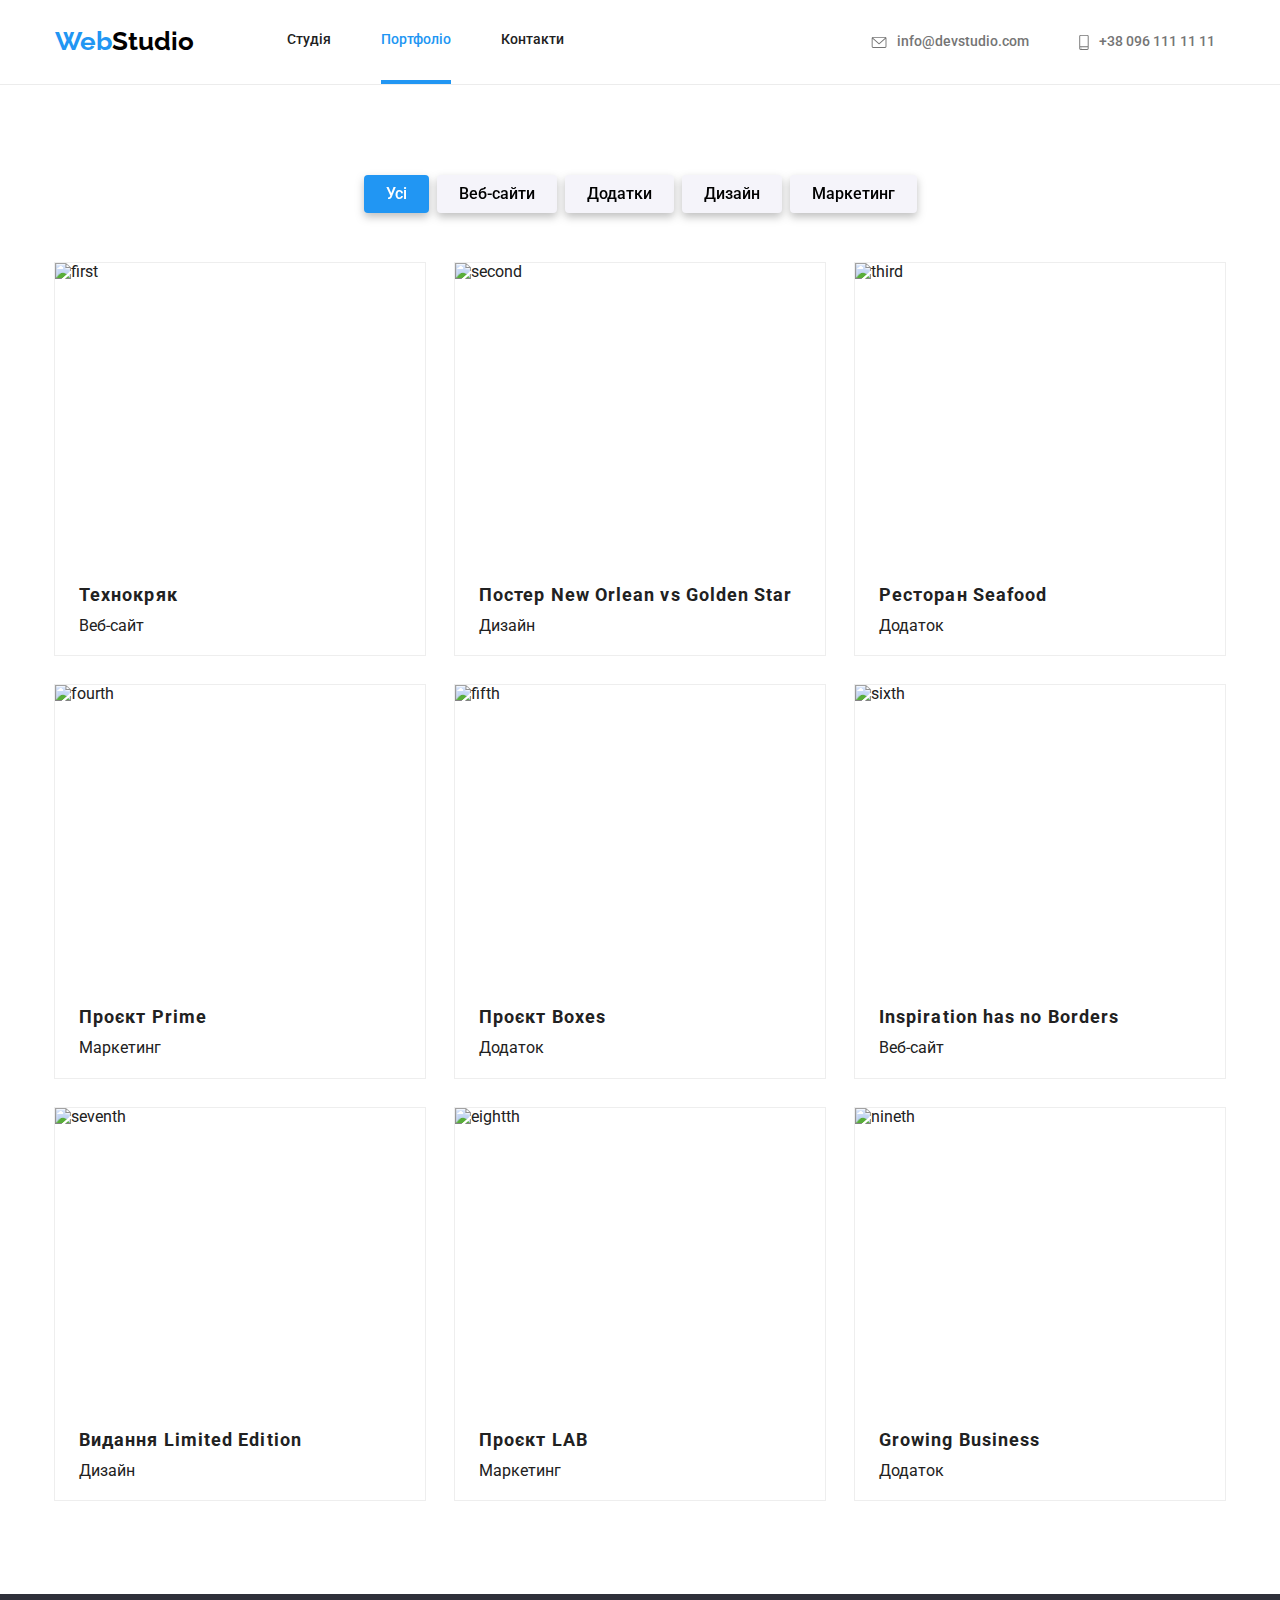
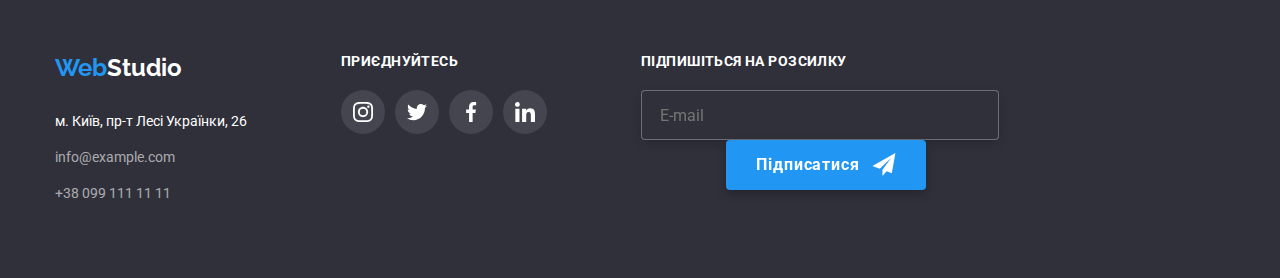
==== commit ce0a791c: "add part adapt" ====
--- a/portfolio.html
+++ b/portfolio.html
@@ -14,15 +14,17 @@
       rel="stylesheet"
       href="https://cdnjs.cloudflare.com/ajax/libs/modern-normalize/1.0.0/modern-normalize.min.css"
     />
+    <meta name="viewport" content="width=device-width, initial-scale=1.0" />
+    <link rel="stylesheet" href="./css/main.min.css" />
     <link rel="stylesheet" href="./css/styles.css" />
     <title>Portfolio</title>
   </head>
   <body>
     <!-- HEADER -->
     <header class="header">
-      <div class="container header__container">
+      <div class="header__container">
         <nav class="header__nav nav">
-          <a href="/" lang="en" class="logo logo__header-logo">
+          <a href="/" lang="en" class="logo__header">
             <span class="logo--blue">Web</span
             ><span class="logo--black">Studio</span>
           </a>
@@ -67,25 +69,19 @@
     <!-- PORTFOLIO -->
     <main>
       <section>
-        <div class="container navigation">
+        <div class="navigation">
           <h2 class="visually-hidden">Всі розділи</h2>
           <nav class="navigation__button">
-            <button class="button portfolio-btn active-btn" type="button">
-              Усі
-            </button>
-            <button class="button portfolio-btn" type="button">
-              Веб-сайти
-            </button>
-            <button class="button portfolio-btn" type="button">Додатки</button>
-            <button class="button portfolio-btn" type="button">Дизайн</button>
-            <button class="button portfolio-btn" type="button">
-              Маркетинг
-            </button>
+            <button class="portfolio-btn active-btn" type="button">Усі</button>
+            <button class="portfolio-btn" type="button">Веб-сайти</button>
+            <button class="portfolio-btn" type="button">Додатки</button>
+            <button class="portfolio-btn" type="button">Дизайн</button>
+            <button class="portfolio-btn" type="button">Маркетинг</button>
           </nav>
         </div>
       </section>
       <section>
-        <div class="container cards__container">
+        <div class="cards__container">
           <h2 class="visually-hidden">Наші проєкти</h2>
           <ul class="cards__list">
             <li class="cards__item">
@@ -292,9 +288,9 @@
     </main>
     <!-- FOOTER-SECTION -->
     <footer class="footer__section">
-      <div class="container footer">
+      <div class="footer__container">
         <div class="footer__info">
-          <a class="logo footer__logo" href="/" lang="en">
+          <a class="logo__footer" href="/" lang="en">
             <span class="logo--blue">Web</span
             ><span class="logo--white">Studio</span>
           </a>
@@ -314,7 +310,7 @@
             </ul>
           </address>
         </div>
-        <div class="footer__socmedia">
+        <div>
           <h3 class="h3-title footer__h3-title">Приєднуйтесь</h3>
           <ul class="socmedia-list">
             <li class="socmedia-list__icon">
@@ -353,6 +349,27 @@
             </li>
           </ul>
         </div>
+        <div class="subscription__container">
+          <form class="subscription__form">
+            <h3 class="h3-title footer__h3-title">Підпишіться на розсилку</h3>
+            <label for="subscription" class="subscription__label">
+              <input
+                class="subscription__input"
+                type="email"
+                name="subscription"
+                id="subscription"
+                placeholder="E-mail"
+            /></label>
+            <button class="main-btn footer-btn" type="button">
+              <div class="footer-btn__flex">
+                Підписатися
+                <svg width="24" height="24" class="subscription__icon">
+                  <use href="./images/icons/symbol-defs.svg#icon-send"></use>
+                </svg>
+              </div>
+            </button>
+          </form>
+        </div>
       </div>
     </footer>
   </body>
--- a/css/main.min.css
+++ b/css/main.min.css
@@ -0,0 +1 @@
+.visually-hidden{position:absolute;width:1px;height:1px;margin:-1px;border:0;padding:0;white-space:nowrap;-webkit-clip-path:inset(100%);clip-path:inset(100%);clip:rect(0 0 0 0);overflow:hidden}@-webkit-keyframes fade-in{from{opasity:0;-webkit-transform:translateX(-200px) scale(0.2);transform:translateX(-200px) scale(0.2)}to{opasity:1;-webkit-transform:translateX(0) scale(1);transform:translateX(0) scale(1)}}@keyframes fade-in{from{opasity:0;-webkit-transform:translateX(-200px) scale(0.2);transform:translateX(-200px) scale(0.2)}to{opasity:1;-webkit-transform:translateX(0) scale(1);transform:translateX(0) scale(1)}}body{color:#212121;background-color:#fff;font-family:"Roboto",sans-serif}body.modal-open{overflow:hidden}a{text-decoration:none;color:currentColor}h1,h2,h3,h4,p{margin:0}ul{list-style:none;padding:0;margin:0}.clients__section,.team__section,.advantages__section{padding:94px 0}.cards__container,.footer__container,.clients__container,.team__container,.work__container,.advantages__container,.header__container,.navigation{margin:0 auto;padding:0 15px}@media(min-width: 480px){.cards__container,.footer__container,.clients__container,.team__container,.work__container,.advantages__container,.header__container,.navigation{width:480px}}@media(min-width: 768px){.cards__container,.footer__container,.clients__container,.team__container,.work__container,.advantages__container,.header__container,.navigation{width:768px}}@media(min-width: 1200px){.cards__container,.footer__container,.clients__container,.team__container,.work__container,.advantages__container,.header__container,.navigation{width:1200px}}.container__burger{display:none}@media(min-width: 768px){.container__burger{display:-webkit-box;display:-ms-flexbox;display:flex;-webkit-box-pack:justify;-ms-flex-pack:justify;justify-content:space-between}}.container__burger.is-open{position:fixed;top:0;left:0;width:100%;height:100%;z-index:100;background-color:#fff;display:block;padding:48px 40px;display:-webkit-box;display:-ms-flexbox;display:flex;-webkit-box-orient:vertical;-webkit-box-direction:normal;-ms-flex-direction:column;flex-direction:column}.portfolio-btn,.main-btn{cursor:pointer;border-radius:4px;-webkit-filter:drop-shadow(0px 4px 4px rgba(0, 0, 0, 0.25));filter:drop-shadow(0px 4px 4px rgba(0, 0, 0, 0.25));border:none;text-align:center;border-color:rgba(0,0,0,0)}.main-btn{display:block;color:#fff;background-color:#2196f3;font-weight:700;line-height:1.88;letter-spacing:.06em;margin:0 auto;width:200px;height:50px}.footer-btn{margin:0;display:inline-block}.footer-btn__flex{display:-webkit-box;display:-ms-flexbox;display:flex;-webkit-box-align:center;-ms-flex-align:center;align-items:center;-webkit-box-pack:center;-ms-flex-pack:center;justify-content:center;gap:12px}.portfolio-btn{background-color:#f5f4fa;font-weight:500;line-height:1.62;padding:6px 22px;-webkit-transition:color 500ms cubic-bezier(0.4, 0, 0.2, 1),background-color 500ms cubic-bezier(0.4, 0, 0.2, 1);transition:color 500ms cubic-bezier(0.4, 0, 0.2, 1),background-color 500ms cubic-bezier(0.4, 0, 0.2, 1)}.portfolio-btn:not(:last-child){margin-right:8px}.portfolio-btn:hover,.portfolio-btn:focus{color:#fff;background-color:#2196f3}.active-btn{color:#fff;background-color:#2196f3}.burger-btn{border:rgba(0,0,0,0);background-color:#fff;display:block;z-index:1000;top:10px;right:10px;position:absolute}.burger-btn__icon{fill:#212121;-webkit-transition:fill 500ms cubic-bezier(0.4, 0, 0.2, 1);transition:fill 500ms cubic-bezier(0.4, 0, 0.2, 1)}@media(min-width: 768px){.burger-btn{display:none}}.burger-btn .burger-btn__icon-close{display:none}.burger-btn.burger-btn.is-open .burger-btn__icon-menu{display:none}.burger-btn.is-open .burger-btn__icon-close{display:block}.burger-btn:hover .burger-btn__icon-menu{fill:#2196f3}.burger-btn:focus .burger-btn__icon-close{fill:#2196f3}.logo__footer,.logo__header{font-family:"Raleway",sans-serif;font-weight:700;font-size:24px;line-height:1.17}.logo__header{padding:16px 0;display:block}@media(min-width: 768px){.logo__header{padding:26px 0}}@media(min-width: 1200px){.logo__header{padding-top:24px;padding-bottom:25px;margin-right:93px;font-size:26px;line-height:1.19}}.logo__footer{display:-webkit-box;display:-ms-flexbox;display:flex;margin-bottom:28px}.logo--blue{color:#2196f3}.logo--black{color:#000}.logo--white{color:#fff}.h2-title{font-weight:700;font-size:36px;line-height:1.17;text-align:center;letter-spacing:.03em;margin-bottom:50px}.h3-title{font-weight:700;font-size:14px;line-height:1.14;letter-spacing:.03em;text-transform:uppercase}.nav-list{margin-bottom:auto}@media(min-width: 768px){.nav-list{display:-webkit-box;display:-ms-flexbox;display:flex;margin-bottom:0;margin-right:96px}}@media(min-width: 1200px){.nav-list{display:-webkit-box;display:-ms-flexbox;display:flex;margin-right:305px}}.nav-list__item{font-weight:500;font-size:40px;line-height:1.18}.nav-list__item:not(:last-child){margin-bottom:32px}@media(min-width: 768px){.nav-list__item{font-size:14px;line-height:1.14}.nav-list__item:not(:last-child){margin-right:50px;margin-bottom:0}}@media(min-width: 1200px){.nav-list__item{font-size:14px;line-height:1.14}}@media(min-width: 768px){.nav-list--active-item{color:#2196f3}.nav-list--active-item::after{content:"";display:block;border-bottom:4px solid #2196f3;width:100%}}.nav-list__link{-webkit-transition:color 500ms cubic-bezier(0.4, 0, 0.2, 1);transition:color 500ms cubic-bezier(0.4, 0, 0.2, 1)}.nav-list__link:hover,.nav-list__link:focus{color:#2196f3}@media(min-width: 768px){.nav-list__link{padding:32px 0;display:block}}.contacts__list{display:block;margin-bottom:auto;margin-top:auto}.contacts__item--rgb{color:#757575;font-weight:500;font-size:24px;line-height:1.17;display:block}.contacts__item--rgb:first-child{margin-bottom:32px}.contacts__item--rgb:last-child{margin-bottom:64px}.contacts__link--blue{font-weight:500;font-size:34px;line-height:1.18;letter-spacing:.02em;color:#2196f3;margin-bottom:32px}.contacts__icon{display:none}@media(min-width: 768px){.contacts__list{display:-webkit-box;display:-ms-flexbox;display:flex;-webkit-box-orient:vertical;-webkit-box-direction:normal;-ms-flex-direction:column;flex-direction:column}.contacts__item--rgb{display:-webkit-box;display:-ms-flexbox;display:flex;-webkit-box-align:center;-ms-flex-align:center;align-items:center;color:#757575;font-weight:500;font-size:14px;line-height:1.17;margin-bottom:10px}.contacts__item--rgba{color:rgba(255,255,255,.6)}.contacts__item--rgb:first-child{margin-bottom:10px}.contacts__item--rgb:last-child{margin-bottom:0}.contacts__icon{display:-webkit-box;display:-ms-flexbox;display:flex;-webkit-transition:fill 500ms cubic-bezier(0.4, 0, 0.2, 1);transition:fill 500ms cubic-bezier(0.4, 0, 0.2, 1);fill:#757575;margin-right:8px}}@media(min-width: 768px)and (min-width: 1200px){.contacts__list{display:-webkit-box;display:-ms-flexbox;display:flex;-webkit-box-orient:horizontal;-webkit-box-direction:normal;-ms-flex-direction:row;flex-direction:row;-webkit-box-align:center;-ms-flex-align:center;align-items:center;gap:40px}.contacts__item--rgb:first-child{margin-bottom:0}.contacts__icon{margin-right:10px}}@media(min-width: 768px){.contacts__link{display:-webkit-box;display:-ms-flexbox;display:flex;-webkit-box-align:center;-ms-flex-align:center;align-items:center}}@media(min-width: 1200px){.contacts__link{padding:32px 0;-webkit-transition:color 500ms cubic-bezier(0.4, 0, 0.2, 1);transition:color 500ms cubic-bezier(0.4, 0, 0.2, 1)}.contacts__link--footer{display:-webkit-box;display:-ms-flexbox;display:flex;margin-bottom:12px}.contacts__link:hover,.contacts__link:focus{color:#2196f3}}.contacts__link:hover .contacts__icon{fill:#2196f3}.contacts__link:focus .contacts__icon{fill:#2196f3}.socmedia-list{display:-webkit-box;display:-ms-flexbox;display:flex;-webkit-box-pack:center;-ms-flex-pack:center;justify-content:center;-webkit-box-align:center;-ms-flex-align:center;align-items:center;gap:10px}.socmedia-list__link{display:-webkit-box;display:-ms-flexbox;display:flex;-webkit-box-pack:center;-ms-flex-pack:center;justify-content:center;-webkit-box-align:center;-ms-flex-align:center;align-items:center;width:44px;height:44px;border-radius:50%;background:rgba(255,255,255,.1);-webkit-transition:background-color 500ms cubic-bezier(0.4, 0, 0.2, 1);transition:background-color 500ms cubic-bezier(0.4, 0, 0.2, 1)}.socmedia-list__link:hover,.socmedia-list__link:focus{background-color:#2196f3}.socmedia-list__icon--white{fill:#fff}.socmedia-list__icon--grey{-webkit-transition:fill 500ms cubic-bezier(0.4, 0, 0.2, 1);transition:fill 500ms cubic-bezier(0.4, 0, 0.2, 1);fill:#afb1b8}.socmedia-list__link:hover .socmedia-list__icon--grey{fill:#fff}.socmedia-list__link:focus .socmedia-list__icon--grey{fill:#fff}.close-btn{position:absolute;display:-webkit-box;display:-ms-flexbox;display:flex;-webkit-box-align:center;-ms-flex-align:center;align-items:center;-webkit-box-pack:center;-ms-flex-pack:center;justify-content:center;width:30px;height:30px;top:8px;right:8px;background-color:#fff;border-radius:50%;border:1px solid rgba(0,0,0,.1);padding:0;margin:0;cursor:pointer}.close-btn__burger-menu{top:10px;right:10px;width:40px;height:40px;border:rgba(0,0,0,0)}.address{font-style:normal;font-size:14px;line-height:1.71}.address__item{color:#fff;margin-bottom:12px}.backdrop{position:fixed;top:0;left:0;width:100%;height:100%;background:rgba(0,0,0,.2);z-index:10;opacity:1;-webkit-transition:opacity 300ms ease-out,visibaility 300ms ease-out;transition:opacity 300ms ease-out,visibaility 300ms ease-out}.modal{position:absolute;top:50%;left:50%;background-color:#fff;width:528px;height:581px;-webkit-box-shadow:0px 1px 3px rgba(0,0,0,.12),0px 1px 1px rgba(0,0,0,.14),0px 2px 1px rgba(0,0,0,.2);box-shadow:0px 1px 3px rgba(0,0,0,.12),0px 1px 1px rgba(0,0,0,.14),0px 2px 1px rgba(0,0,0,.2);border-radius:4px;-webkit-transform:translate(-50%, -50%) scale(1);transform:translate(-50%, -50%) scale(1);-webkit-transition:-webkit-transform 300ms ease-out;transition:-webkit-transform 300ms ease-out;transition:transform 300ms ease-out;transition:transform 300ms ease-out, -webkit-transform 300ms ease-out;padding:40px}.backdrop.is-hidden{opacity:0;visibility:hidden;pointer-events:none}.backdrop.is-hidden .modal{-webkit-transform:translate(-50%, -50%) scale(0.3);transform:translate(-50%, -50%) scale(0.3)}.form__title{display:block;font-size:20px;line-height:1.15;text-align:center;letter-spacing:.03em;margin-bottom:12px}.form__container{margin-bottom:20px}.form__text{display:-webkit-box;display:-ms-flexbox;display:flex;margin-bottom:4px;font-size:12px;line-height:1.1666666667;letter-spacing:.01em;color:#757575}.form__input{height:40px;width:100%;padding-left:42px;outline:rgba(0,0,0,0);border:1px solid rgba(33,33,33,.2);border-radius:4px;-webkit-transition:border-color 500ms cubic-bezier(0.4, 0, 0.2, 1);transition:border-color 500ms cubic-bezier(0.4, 0, 0.2, 1)}.form__icon{position:absolute;left:0;top:27px;margin-left:12px;-webkit-transition:fill 500ms cubic-bezier(0.4, 0, 0.2, 1);transition:fill 500ms cubic-bezier(0.4, 0, 0.2, 1)}.form__textarea{resize:none;display:block;font-size:12px;line-height:14px;letter-spacing:.01em;color:rgba(117,117,117,.5);padding:12px;height:120px;width:100%;border:1px solid rgba(33,33,33,.2);border-radius:4px;outline:rgba(0,0,0,0);-webkit-transition:border-color 500ms cubic-bezier(0.4, 0, 0.2, 1);transition:border-color 500ms cubic-bezier(0.4, 0, 0.2, 1)}.form__label{position:relative;display:-webkit-box;display:-ms-flexbox;display:flex;-webkit-box-orient:vertical;-webkit-box-direction:normal;-ms-flex-direction:column;flex-direction:column}.form__label:nth-child(-n+4){margin-bottom:10px}.form__input:focus-within+.form__icon{fill:#2196f3}.form__input:focus-within,.form__textarea:focus-within{border-color:#2196f3}.license{display:-webkit-box;display:-ms-flexbox;display:flex;-webkit-box-pack:center;-ms-flex-pack:center;justify-content:center;-webkit-box-align:center;-ms-flex-align:center;align-items:center;margin-bottom:30px;position:relative}.license__input{position:absolute;top:0;left:0}.license__icon{display:-webkit-box;display:-ms-flexbox;display:flex}.license__icon-check{opacity:0}.license__text{font-size:14px;line-height:1.71;letter-spacing:.03em;color:#757575;display:-webkit-box;display:-ms-flexbox;display:flex;margin-left:7px;-webkit-user-select:none;-moz-user-select:none;-ms-user-select:none;user-select:none}.license__link{text-decoration:underline;text-underline-position:under;color:#2196f3}.license__input:checked+.license__icon .license__icon-check{opacity:1}.license__input:checked+.license__icon .license__icon-empty{opacity:0}.subscription__input{background-color:#2f303a;border:1px solid rgba(255,255,255,.3);-webkit-filter:drop-shadow(0px 4px 4px rgba(0, 0, 0, 0.15));filter:drop-shadow(0px 4px 4px rgba(0, 0, 0, 0.15));border-radius:4px;width:358px;height:50px;margin-right:12px}.subscription__input::-webkit-input-placeholder{padding:15px 16px}.subscription__input::-moz-placeholder{padding:15px 16px}.subscription__input:-ms-input-placeholder{padding:15px 16px}.subscription__input::-ms-input-placeholder{padding:15px 16px}.subscription__input::placeholder{padding:15px 16px}.subscription__icon{display:block}.menu__list-media{display:-webkit-box;display:-ms-flexbox;display:flex;-ms-flex-wrap:wrap;flex-wrap:wrap;color:#2196f3;font-size:18px;line-height:1.22;font-weight:500;letter-spacing:.02em;gap:10px}@media(min-width: 768px){.menu__list-media{display:none}}.menu__item-media:not(:last-child) .menu__link-media{display:-webkit-box;display:-ms-flexbox;display:flex}.menu__item-media:not(:last-child) .menu__link-media::after{content:"";display:block;width:1px;margin-left:10px;background-color:rgba(33,33,33,.2)}.navigation{border-top:1px solid #ececec;padding-top:174px}.navigation__button{display:-webkit-box;display:-ms-flexbox;display:flex;-webkit-box-pack:center;-ms-flex-pack:center;justify-content:center;padding-bottom:50px}.header{position:fixed;width:100%;top:0;left:0;background-color:#fff;z-index:1;border-bottom:1px solid #ececec}.header__container{display:-webkit-box;display:-ms-flexbox;display:flex;-webkit-box-align:center;-ms-flex-align:center;align-items:center;position:relative}@media(min-width: 768px){.header__container{display:-webkit-box;display:-ms-flexbox;display:flex;-webkit-box-pack:justify;-ms-flex-pack:justify;justify-content:space-between;-webkit-box-align:center;-ms-flex-align:center;align-items:center}}@media(min-width: 1200px){.header__container{-webkit-box-pack:start;-ms-flex-pack:start;justify-content:start}}.header__nav{display:-webkit-box;display:-ms-flexbox;display:flex;-webkit-box-pack:justify;-ms-flex-pack:justify;justify-content:space-between}.hero{background-image:-webkit-gradient(linear, left top, left bottom, from(rgba(47, 48, 58, 0.4)), to(rgba(47, 48, 58, 0.4)));background-image:linear-gradient(rgba(47, 48, 58, 0.4), rgba(47, 48, 58, 0.4));background-repeat:no-repeat;background-size:cover;background-position:center;background-color:#2f303a;margin:0 auto;width:100%;max-width:1600px}@media(min-width: 480px){.hero{min-width:480px;background-image:url(../../images/index/hero_s.jpg)}}@media(min-width: 768px){.hero{min-width:768px;background-image:url(../../images/index/hero.jpg)}}@media(min-width: 1200px){.hero{min-width:1200px}}.hero__container{padding:152px 0 118px 0;margin:0 auto}@media(min-width: 480px){.hero__container{width:480px}}@media(min-width: 768px){.hero__container{width:768px}}@media(min-width: 1200px){.hero__container{width:1200px;padding:200px 0}}.hero__title{color:#fff;font-weight:900;text-align:center;letter-spacing:.06em;text-transform:uppercase;font-size:26px;line-height:1.62;width:360px;-webkit-animation:fade-in 2000ms ease 100ms 1 both;animation:fade-in 2000ms ease 100ms 1 both;margin:0 auto 30px auto}@media(min-width: 1200px){.hero__title{font-size:44px;line-height:1.36;width:696px;height:120px;margin:0 auto 30px auto}}.advantages__list{display:-webkit-box;display:-ms-flexbox;display:flex}.advantages__icon{display:-webkit-box;display:-ms-flexbox;display:flex;-webkit-box-pack:center;-ms-flex-pack:center;justify-content:center;-webkit-box-align:center;-ms-flex-align:center;align-items:center;background-color:#f5f4fa;border-radius:4px;height:120px;margin-bottom:30px}.advantages__h3-title{margin-bottom:10px}.advantages__desc{color:#757575;font-size:14px;line-height:1.71;letter-spacing:.03em}.advantages__item{max-width:270px}.advantages__item:not(:last-child){margin-right:30px}.work__section{padding-bottom:94px}.work__list{display:-webkit-box;display:-ms-flexbox;display:flex;-webkit-box-pack:justify;-ms-flex-pack:justify;justify-content:space-between}.team__section{background-color:var(--background-color-grey)}.team__list{display:-webkit-box;display:-ms-flexbox;display:flex;-webkit-box-pack:justify;-ms-flex-pack:justify;justify-content:space-between}.team__item{background-color:var(--background-color-light);line-height:1.19;text-align:center;-webkit-box-shadow:0px 1px 3px rgba(0,0,0,.12),0px 1px 1px rgba(0,0,0,.14),0px 2px 1px rgba(0,0,0,.2);box-shadow:0px 1px 3px rgba(0,0,0,.12),0px 1px 1px rgba(0,0,0,.14),0px 2px 1px rgba(0,0,0,.2);border-radius:0px 0px 4px 4px}.team__name{font-weight:500;margin:30px auto 10px auto}.team__position{color:var(--text-color-grey);margin-bottom:16px}.team__socmedia-list{margin-bottom:30px}.clients__list{display:-webkit-box;display:-ms-flexbox;display:flex;-webkit-box-pack:justify;-ms-flex-pack:justify;justify-content:space-between}.clients__icon{-webkit-transition:fill 500ms cubic-bezier(0.4, 0, 0.2, 1);transition:fill 500ms cubic-bezier(0.4, 0, 0.2, 1);fill:#afb1b8}.clients__link{display:-webkit-box;display:-ms-flexbox;display:flex;width:170px;height:92px;-webkit-box-pack:center;-ms-flex-pack:center;justify-content:center;-webkit-box-align:center;-ms-flex-align:center;align-items:center;border:1px solid #afb1b8;border-radius:4px;-webkit-transition:border-color 500ms cubic-bezier(0.4, 0, 0.2, 1);transition:border-color 500ms cubic-bezier(0.4, 0, 0.2, 1)}.clients__link:hover{border-color:#2196f3}.clients__link:hover .clients__icon{fill:#2196f3}.clients__link:focus .client__icon{fill:#2196f3}.footer__section{background-color:#2f303a;padding:60px 0}.footer__container{display:-webkit-box;display:-ms-flexbox;display:flex;gap:94px}.footer__h3-title{font-size:14px;line-height:1.14;letter-spacing:.03em;text-transform:uppercase;color:#fff;margin-bottom:20px}.cards__container{padding-bottom:94px}.cards__list{display:-webkit-box;display:-ms-flexbox;display:flex;-ms-flex-wrap:wrap;flex-wrap:wrap;gap:30px}.cards__img{display:block}.cards__overlay{position:absolute;top:0;left:0;display:-webkit-box;display:-ms-flexbox;display:flex;-webkit-box-pack:start;-ms-flex-pack:start;justify-content:start;background:rgba(33,150,243,.9);-webkit-transform:translateY(140%);transform:translateY(140%);-webkit-transition:-webkit-transform 500ms cubic-bezier(0.4, 0, 0.2, 1);transition:-webkit-transform 500ms cubic-bezier(0.4, 0, 0.2, 1);transition:transform 500ms cubic-bezier(0.4, 0, 0.2, 1);transition:transform 500ms cubic-bezier(0.4, 0, 0.2, 1), -webkit-transform 500ms cubic-bezier(0.4, 0, 0.2, 1)}.cards__text{padding:63px 24px;font-size:18px;line-height:1.56;letter-spacing:.03em;color:#fff}.cards__info{padding:20px 24px}.cards__title{font-weight:700;font-size:18px;line-height:2;letter-spacing:.06em;margin-bottom:4px}.cards.card__desk{color:#757575;line-height:1.88}.cards__item{position:relative;outline:1px solid #eee;overflow:hidden;-webkit-transition:-webkit-box-shadow 500ms cubic-bezier(0.4, 0, 0.2, 1);transition:-webkit-box-shadow 500ms cubic-bezier(0.4, 0, 0.2, 1);transition:box-shadow 500ms cubic-bezier(0.4, 0, 0.2, 1);transition:box-shadow 500ms cubic-bezier(0.4, 0, 0.2, 1), -webkit-box-shadow 500ms cubic-bezier(0.4, 0, 0.2, 1)}.cards__item:hover,.cards__item:focus{-webkit-box-shadow:0px 1px 1px rgba(0,0,0,.12),0px 4px 4px rgba(0,0,0,.06),1px 4px 6px rgba(0,0,0,.16);box-shadow:0px 1px 1px rgba(0,0,0,.12),0px 4px 4px rgba(0,0,0,.06),1px 4px 6px rgba(0,0,0,.16)}.cards__link:hover .cards__overlay{-webkit-transform:translateY(0%);transform:translateY(0%)}.cards__link:focus .cards__overlay{-webkit-transform:translateY(0%);transform:translateY(0%)}/*# sourceMappingURL=main.min.css.map */